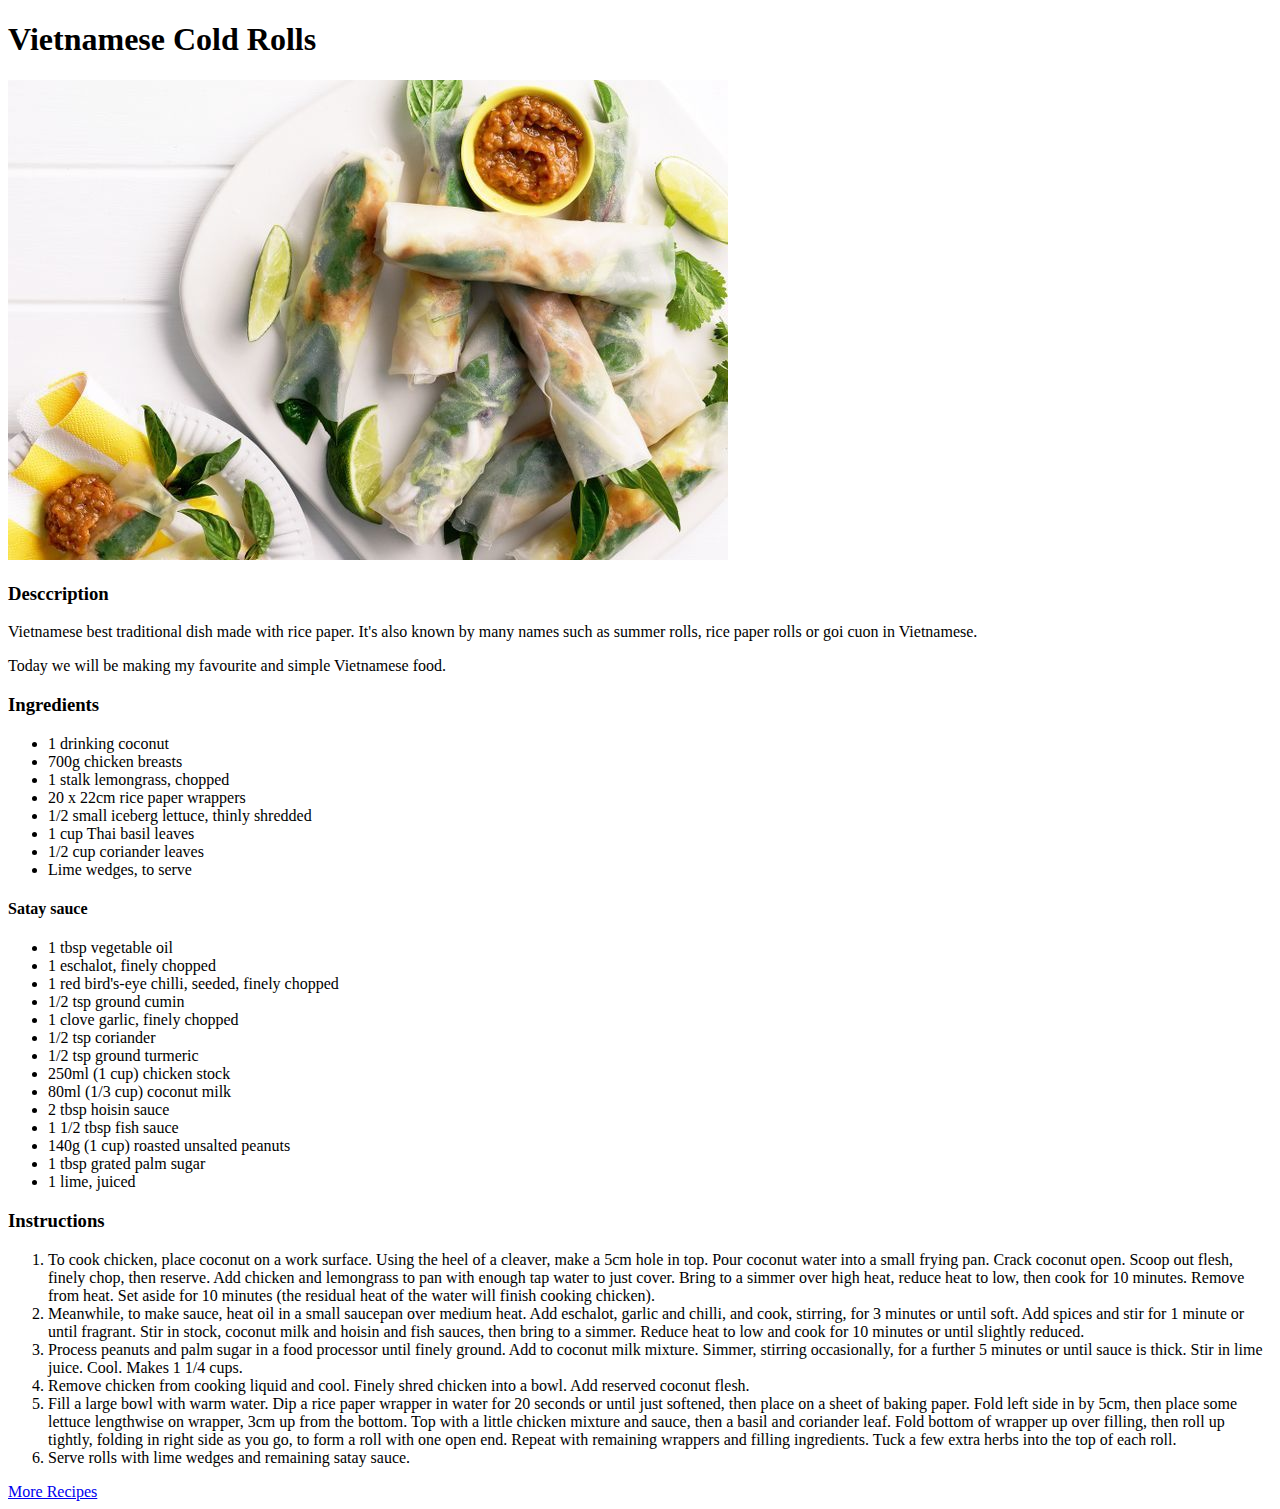
==== recipes/coldrolls.html @ b071f6f6 "add all files, don't think i work before" ====
<!DOCTYPE html>
<html lang="en">
<head>
    <meta charset="UTF-8">
    <meta http-equiv="X-UA-Compatible" content="IE=edge">
    <meta name="viewport" content="width=device-width, initial-scale=1.0">
    <title>Cold Rolls</title>
</head>
<body>
    <h1>Vietnamese Cold Rolls</h1>

    <img src="../img/cold-roll.jpeg" alt="cold roll img">
    <!---https://www.taste.com.au/recipes/satay-chicken-rice-paper-rolls/2f0e333c-277c-46dc-b029-08cb599bdadd?r=recipes/ricepaperrollrecipes&c=6in2exmr/Rice%20paper%20roll%20recipes-->
    
    <h3>Desccription</h3>
    <p>Vietnamese best traditional dish made with rice paper. It's also known by many names such as summer rolls, rice paper rolls or goi cuon in Vietnamese.</p>
    <p>Today we will be making my favourite and simple Vietnamese food.</p>
    <h3>Ingredients</h3> 
    <ul>
        <li>1 drinking coconut</li>
        <li>700g chicken breasts</li>
        <li>1 stalk lemongrass, chopped</li>
        <li>20 x 22cm rice paper wrappers </li>
        <li>1/2 small iceberg lettuce, thinly shredded</li>
        <li>1 cup Thai basil leaves</li>
        <li>1/2 cup coriander leaves</li>
        <li>Lime wedges, to serve</li>
    </ul>
    <h4>Satay sauce</h4>
    <ul>
        <li>1 tbsp vegetable oil</li>
        <li>1 eschalot, finely chopped</li>
        <li>1 red bird's-eye chilli, seeded, finely chopped</li>
        <li>1/2 tsp ground cumin</li>
        <li>1 clove garlic, finely chopped</li>
        <li>1/2 tsp coriander</li>
        <li>1/2 tsp ground turmeric</li>
        <li>250ml (1 cup) chicken stock</li>
        <li>80ml (1/3 cup) coconut milk</li>
        <li>2 tbsp hoisin sauce</li>
        <li>1 1/2 tbsp fish sauce</li>
        <li>140g (1 cup) roasted unsalted peanuts</li>
        <li>1 tbsp grated palm sugar</li>
        <li>1 lime, juiced</li>
    </ul>
    <h3>Instructions</h3> 
    <ol>
        <li>To cook chicken, place coconut on a work surface. Using the heel of a cleaver, make a 5cm hole in top. Pour coconut water into a small frying pan. Crack coconut open. Scoop out flesh, finely chop, then reserve. Add chicken and lemongrass to pan with enough tap water to just cover. Bring to a simmer over high heat, reduce heat to low, then cook for 10 minutes. Remove from heat. Set aside for 10 minutes (the residual heat of the water will finish cooking chicken).</li>
        <li>Meanwhile, to make sauce, heat oil in a small saucepan over medium heat. Add eschalot, garlic and chilli, and cook, stirring, for 3 minutes or until soft. Add spices and stir for 1 minute or until fragrant. Stir in stock, coconut milk and hoisin and fish sauces, then bring to a simmer. Reduce heat to low and cook for 10 minutes or until slightly reduced.</li>
        <li>Process peanuts and palm sugar in a food processor until finely ground. Add to coconut milk mixture. Simmer, stirring occasionally, for a further 5 minutes or until sauce is thick. Stir in lime juice. Cool. Makes 1 1/4 cups.</li>
        <li>Remove chicken from cooking liquid and cool. Finely shred chicken into a bowl. Add reserved coconut flesh.</li>
        <li>Fill a large bowl with warm water. Dip a rice paper wrapper in water for 20 seconds or until just softened, then place on a sheet of baking paper. Fold left side in by 5cm, then place some lettuce lengthwise on wrapper, 3cm up from the bottom. Top with a little chicken mixture and sauce, then a basil and coriander leaf. Fold bottom of wrapper up over filling, then roll up tightly, folding in right side as you go, to form a roll with one open end. Repeat with remaining wrappers and filling ingredients. Tuck a few extra herbs into the top of each roll.</li>
        <li>Serve rolls with lime wedges and remaining satay sauce.</li>
    </ol>
    <a href="../index.html">More Recipes</a>
</body>
</html>
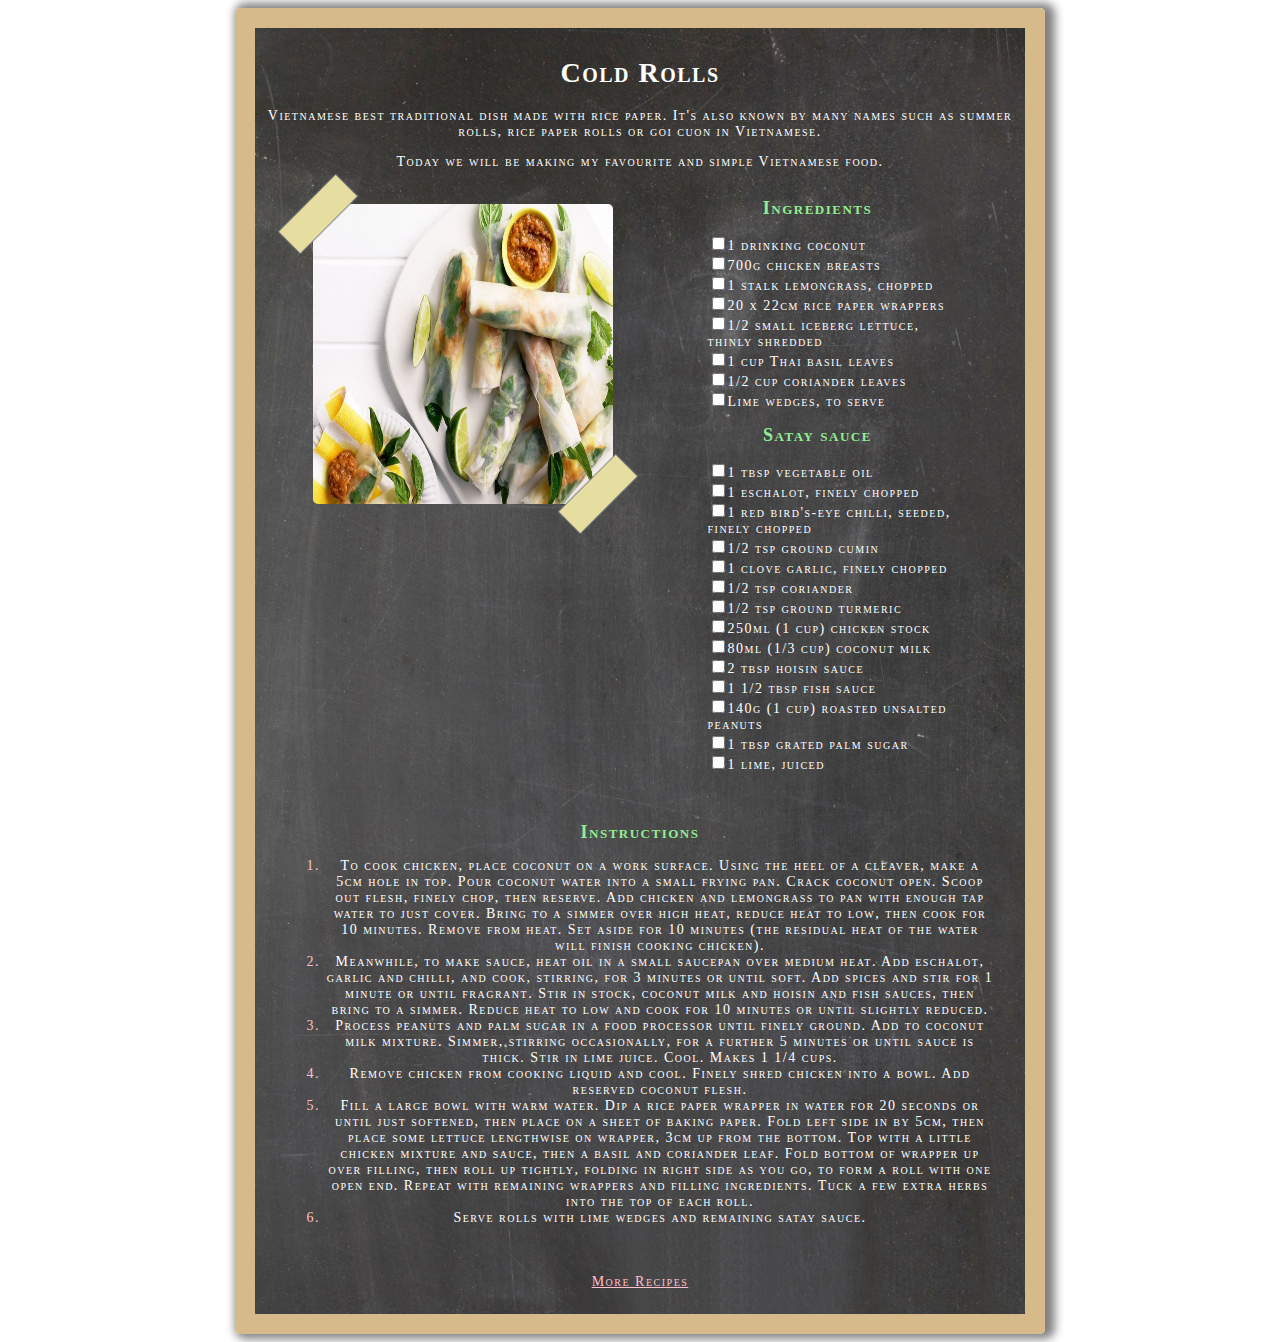
==== commit 01d7ed18: "Moved over to template for all recipes" ====
--- a/recipes/coldrolls.html
+++ b/recipes/coldrolls.html
@@ -4,54 +4,69 @@
     <meta charset="UTF-8">
     <meta http-equiv="X-UA-Compatible" content="IE=edge">
     <meta name="viewport" content="width=device-width, initial-scale=1.0">
+    <link href="recipe-style.css" rel="stylesheet">
+    <link href="https://fonts.cdnfonts.com/css/chalkduster" rel="stylesheet">
+                
     <title>Cold Rolls</title>
 </head>
 <body>
-    <h1>Vietnamese Cold Rolls</h1>
+    <!--image-->
 
-    <img src="../img/cold-roll.jpeg" alt="cold roll img">
-    <!---https://www.taste.com.au/recipes/satay-chicken-rice-paper-rolls/2f0e333c-277c-46dc-b029-08cb599bdadd?r=recipes/ricepaperrollrecipes&c=6in2exmr/Rice%20paper%20roll%20recipes-->
+    <div class="info-container">
+        <h1>Cold Rolls</h1>
+        <p>Vietnamese best traditional dish made with rice paper. It's also known by many names such as summer rolls, rice paper rolls or goi cuon in Vietnamese.</p>
+    <p>Today we will be making my favourite and simple Vietnamese food.</p>
+        <div id="recipe-img" style="background-image: url('../img/cold-roll.jpeg');">
+            <div class="tape" id="tape-1"></div>
+            <div class="tape" id="tape-2"></div>
+        </div>
+        <div id="ingredient">
+            <!--banner-->
+            <h2>Ingredients</h2>
+            <ul>
+                <li><input type="checkbox">1 drinking coconut</li>
+                <li><input type="checkbox">700g chicken breasts</li>
+                <li><input type="checkbox">1 stalk lemongrass, chopped</li>
+                <li><input type="checkbox">20 x 22cm rice paper wrappers</li>
+                <li><input type="checkbox">1/2 small iceberg lettuce, thinly shredded</li>
+                <li><input type="checkbox">1 cup Thai basil leaves</li>
+                <li><input type="checkbox">1/2 cup coriander leaves</li>
+                <li><input type="checkbox">Lime wedges, to serve</li>
+            </ul>
+
+            <h2>Satay sauce</h2>
+            <ul>
+                <li><input type="checkbox">1 tbsp vegetable oil</li>
+                <li><input type="checkbox">1 eschalot, finely chopped</li>
+                <li><input type="checkbox">1 red bird's-eye chilli, seeded, finely chopped</li>
+                <li><input type="checkbox">1/2 tsp ground cumin</li>
+                <li><input type="checkbox">1 clove garlic, finely chopped</li>
+                <li><input type="checkbox">1/2 tsp coriander</li>
+                <li><input type="checkbox">1/2 tsp ground turmeric</li>
+                <li><input type="checkbox">250ml (1 cup) chicken stock</li>
+                <li><input type="checkbox">80ml (1/3 cup) coconut milk</li>
+                <li><input type="checkbox">2 tbsp hoisin sauce</li>
+                <li><input type="checkbox">1 1/2 tbsp fish sauce</li>
+                <li><input type="checkbox">140g (1 cup) roasted unsalted peanuts</li>
+                <li><input type="checkbox">1 tbsp grated palm sugar</li>
+                <li><input type="checkbox">1 lime, juiced</li>
+            </ul>
+        </div>
+        <div id="instruct">
+            <!--banner-->
+            <h2>Instructions</h2>
+            <ol>
+                <li>To cook chicken, place coconut on a work surface. Using the heel of a cleaver, make a 5cm hole in top. Pour coconut water into a small frying pan. Crack coconut open. Scoop out flesh, finely chop, then reserve. Add chicken and lemongrass to pan with enough tap water to just cover. Bring to a simmer over high heat, reduce heat to low, then cook for 10 minutes. Remove from heat. Set aside for 10 minutes (the residual heat of the water will finish cooking chicken).</li>
+                <li>Meanwhile, to make sauce, heat oil in a small saucepan over medium heat. Add eschalot, garlic and chilli, and cook, stirring, for 3 minutes or until soft. Add spices and stir for 1 minute or until fragrant. Stir in stock, coconut milk and hoisin and fish sauces, then bring to a simmer. Reduce heat to low and cook for 10 minutes or until slightly reduced.</li>
+                <li>Process peanuts and palm sugar in a food processor until finely ground. Add to coconut milk mixture. Simmer, stirring occasionally, for a further 5 minutes or until sauce is thick. Stir in lime juice. Cool. Makes 1 1/4 cups.</li>
+                <li>Remove chicken from cooking liquid and cool. Finely shred chicken into a bowl. Add reserved coconut flesh.</li>
+                <li>Fill a large bowl with warm water. Dip a rice paper wrapper in water for 20 seconds or until just softened, then place on a sheet of baking paper. Fold left side in by 5cm, then place some lettuce lengthwise on wrapper, 3cm up from the bottom. Top with a little chicken mixture and sauce, then a basil and coriander leaf. Fold bottom of wrapper up over filling, then roll up tightly, folding in right side as you go, to form a roll with one open end. Repeat with remaining wrappers and filling ingredients. Tuck a few extra herbs into the top of each roll.</li>
+                <li>Serve rolls with lime wedges and remaining satay sauce.</li>
+            </ol>
+        </div>
+
+        <p><a href="../index.html">More Recipes</a></p>
+    </div>  
     
-    <h3>Desccription</h3>
-    <p>Vietnamese best traditional dish made with rice paper. It's also known by many names such as summer rolls, rice paper rolls or goi cuon in Vietnamese.</p>
-    <p>Today we will be making my favourite and simple Vietnamese food.</p>
-    <h3>Ingredients</h3> 
-    <ul>
-        <li>1 drinking coconut</li>
-        <li>700g chicken breasts</li>
-        <li>1 stalk lemongrass, chopped</li>
-        <li>20 x 22cm rice paper wrappers </li>
-        <li>1/2 small iceberg lettuce, thinly shredded</li>
-        <li>1 cup Thai basil leaves</li>
-        <li>1/2 cup coriander leaves</li>
-        <li>Lime wedges, to serve</li>
-    </ul>
-    <h4>Satay sauce</h4>
-    <ul>
-        <li>1 tbsp vegetable oil</li>
-        <li>1 eschalot, finely chopped</li>
-        <li>1 red bird's-eye chilli, seeded, finely chopped</li>
-        <li>1/2 tsp ground cumin</li>
-        <li>1 clove garlic, finely chopped</li>
-        <li>1/2 tsp coriander</li>
-        <li>1/2 tsp ground turmeric</li>
-        <li>250ml (1 cup) chicken stock</li>
-        <li>80ml (1/3 cup) coconut milk</li>
-        <li>2 tbsp hoisin sauce</li>
-        <li>1 1/2 tbsp fish sauce</li>
-        <li>140g (1 cup) roasted unsalted peanuts</li>
-        <li>1 tbsp grated palm sugar</li>
-        <li>1 lime, juiced</li>
-    </ul>
-    <h3>Instructions</h3> 
-    <ol>
-        <li>To cook chicken, place coconut on a work surface. Using the heel of a cleaver, make a 5cm hole in top. Pour coconut water into a small frying pan. Crack coconut open. Scoop out flesh, finely chop, then reserve. Add chicken and lemongrass to pan with enough tap water to just cover. Bring to a simmer over high heat, reduce heat to low, then cook for 10 minutes. Remove from heat. Set aside for 10 minutes (the residual heat of the water will finish cooking chicken).</li>
-        <li>Meanwhile, to make sauce, heat oil in a small saucepan over medium heat. Add eschalot, garlic and chilli, and cook, stirring, for 3 minutes or until soft. Add spices and stir for 1 minute or until fragrant. Stir in stock, coconut milk and hoisin and fish sauces, then bring to a simmer. Reduce heat to low and cook for 10 minutes or until slightly reduced.</li>
-        <li>Process peanuts and palm sugar in a food processor until finely ground. Add to coconut milk mixture. Simmer, stirring occasionally, for a further 5 minutes or until sauce is thick. Stir in lime juice. Cool. Makes 1 1/4 cups.</li>
-        <li>Remove chicken from cooking liquid and cool. Finely shred chicken into a bowl. Add reserved coconut flesh.</li>
-        <li>Fill a large bowl with warm water. Dip a rice paper wrapper in water for 20 seconds or until just softened, then place on a sheet of baking paper. Fold left side in by 5cm, then place some lettuce lengthwise on wrapper, 3cm up from the bottom. Top with a little chicken mixture and sauce, then a basil and coriander leaf. Fold bottom of wrapper up over filling, then roll up tightly, folding in right side as you go, to form a roll with one open end. Repeat with remaining wrappers and filling ingredients. Tuck a few extra herbs into the top of each roll.</li>
-        <li>Serve rolls with lime wedges and remaining satay sauce.</li>
-    </ol>
-    <a href="../index.html">More Recipes</a>
 </body>
 </html>--- a/recipes/recipe-style.css
+++ b/recipes/recipe-style.css
@@ -0,0 +1,139 @@
+body{
+    font-family: "Chalkduster", fantasy;
+    /* font-variant: small-caps; */
+    font-stretch: extra-expanded;
+    font-variant: small-caps;
+    background-color: white;
+    color: white;
+    text-align: center;
+    font-size: 14px;
+    letter-spacing: 1.5px;
+ }
+
+ h1{
+    /* font-size: 14px; */
+    font-weight: bold;
+    
+
+}
+
+h2{
+    font-size: 18px;
+    color:lightgreen;
+}
+
+@keyframes smooth-appear {
+    from{
+        transform: scale(70%);
+        display: none;
+    }
+    to{
+        transform: scale(100%);
+        display: inline-block;
+    }
+  }
+
+.info-container {
+    background-image: url('../img/chalkboard-bg.jpg');
+    background-repeat: no-repeat;
+    background-size: cover;
+
+    border: 20px solid #d7ba89;
+    border-radius: 5px;
+    box-shadow: 5px 0 10px 5px grey;
+    
+    width: 750px;
+    height: auto;  
+    margin: auto;
+    padding: 10px;
+
+    display: block;
+    /* visibility: hidden; */
+  
+    
+    /* border-radius: 10px; */
+    animation: smooth-appear 1s ease forwards;
+   
+}
+
+
+
+.tape{
+    position: relative;
+
+    width: 30px;
+    height: 80px;
+    /* border: 1px solid white; */
+    background-color: #e6dea0;
+    box-shadow: 0 0 1px 1px grey;
+    transform: rotate(45deg);
+
+    
+}
+
+#tape-1{
+
+    top: -30px;
+    left: -10px;
+}
+
+#tape-2{
+    top: 170px;
+    left: 270px;
+}
+
+#recipe-img{
+    
+    background-repeat: no-repeat;
+    background-size: 300px 300px;
+
+    /* border: 20px solid #d7ba89; */
+    border-radius: 5px;
+    
+
+    width: 300px;
+    height: 300px;
+    /* border: 1px dashed red; */
+    display: inline-block;
+    margin-right: 50px;
+    margin-top: 20px;
+    margin-bottom: 20px;
+    animation: smooth-appear 1.5s linear forwards;
+
+}
+
+#ingredient {
+    position: relative;
+    width: 300px;
+    height: auto;
+    display: inline-block;
+    vertical-align: top;
+    animation: smooth-appear 1.5s ease forwards;
+}
+
+#instruct{
+    /* width: 400px; */
+    text-align: center;
+    display: inline-block;
+    padding:20px;
+    animation: smooth-appear 1.5s ease forwards;
+}
+
+ul{
+    list-style-type: none;
+    text-align: left;
+}
+/* .info-container div {
+    border: 1px dashed red;
+} */
+
+a {
+    color: pink;
+}
+a:hover{
+    color: #d7ba89;
+}
+
+ol li::marker{
+    color: pink;
+}